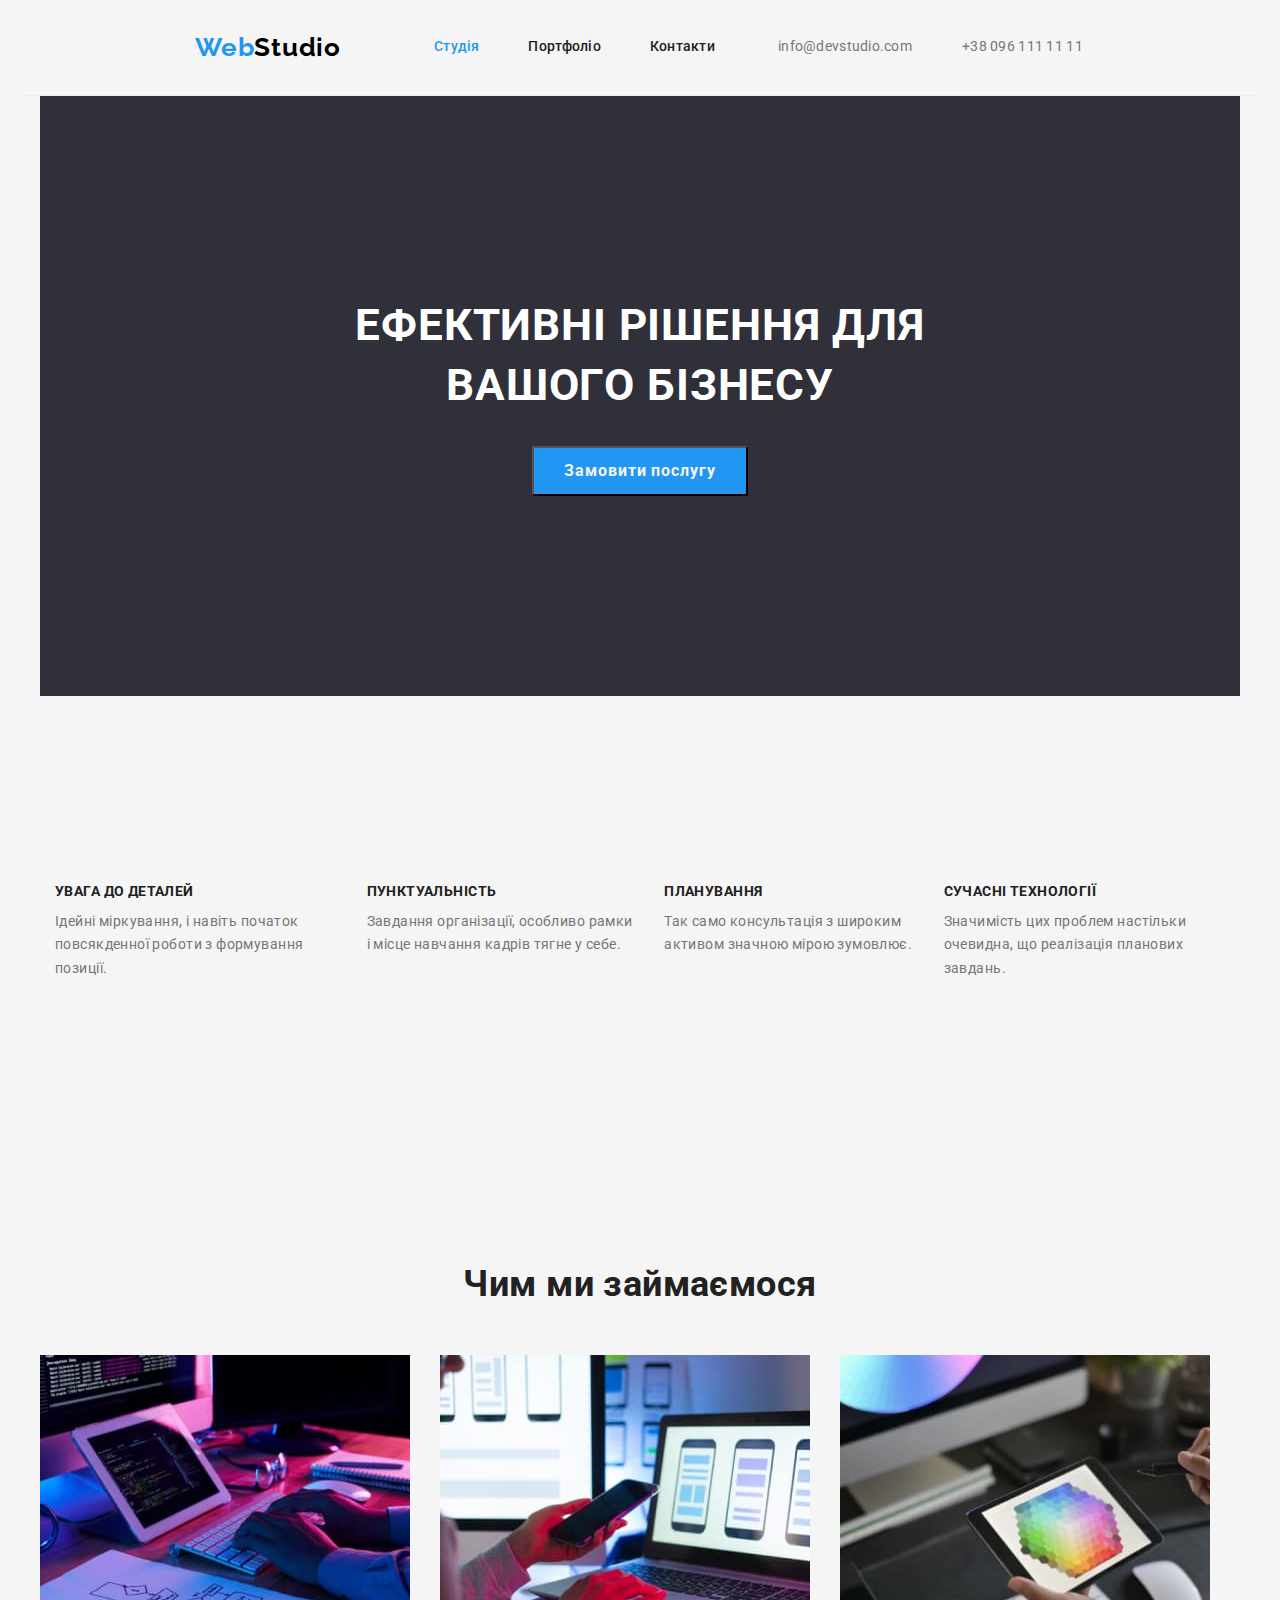
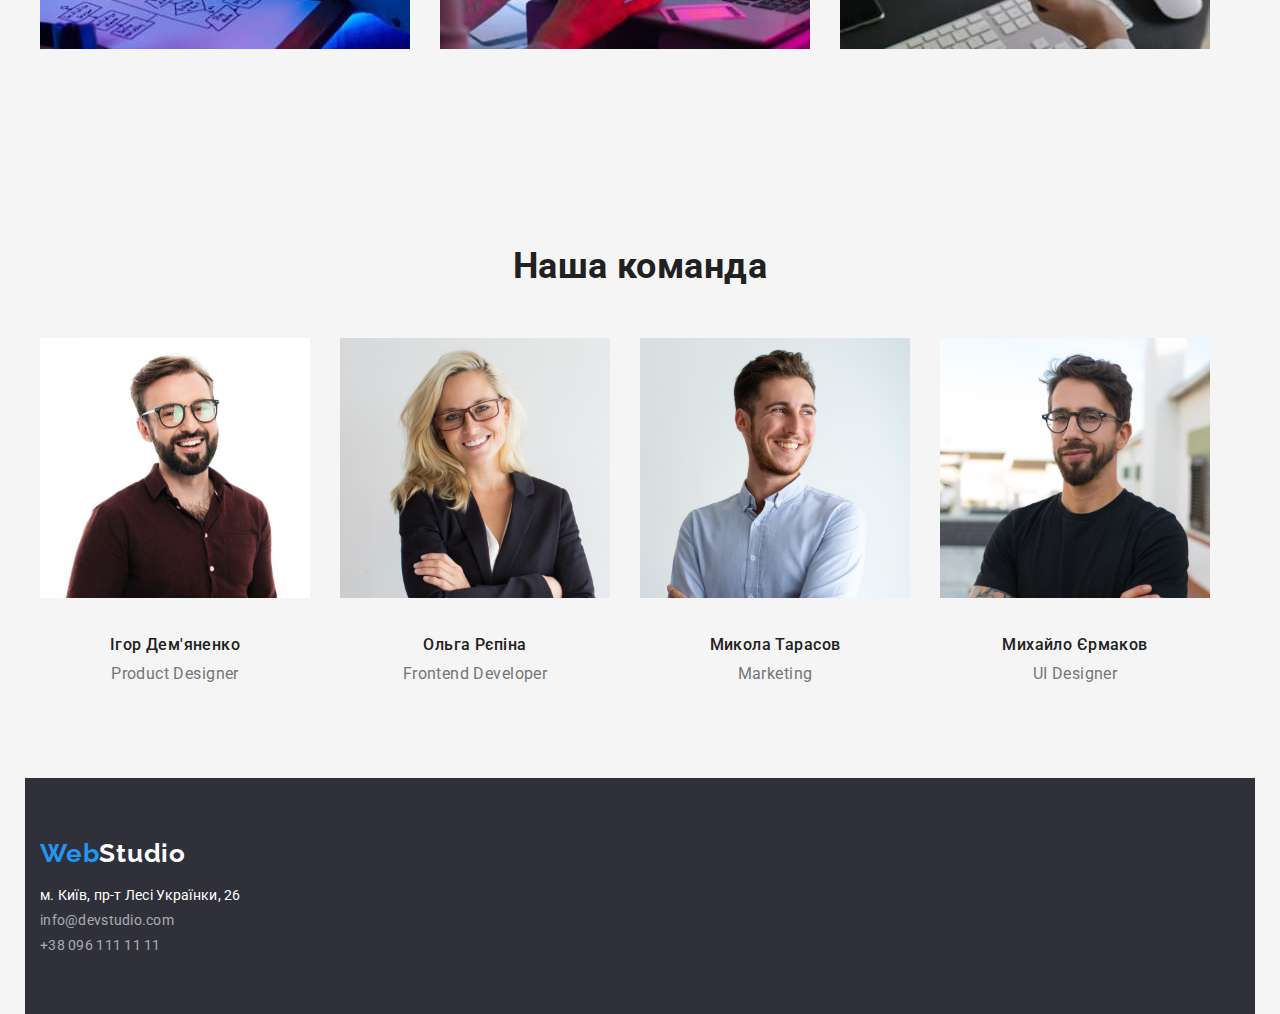
==== index.html @ 281c23c0 "Додає стилі для геометрії, позиціонування контенту" ====
<!DOCTYPE html>
<html lang="uk">
<head>
    <meta charset="UTF-8"/>
    <meta http-equiv="X-UA-Compatible" content="IE=edge"/>
    <meta name="viewport" content="width=device-width, initial-scale=1.0"/>
    <title>Web Studio</title>
    <link href="https://fonts.googleapis.com/css2?family=Raleway:wght@700&family=Roboto:wght@400;500;700;900&display=swap" rel="stylesheet">
    <link rel="stylesheet" href="https://cdnjs.cloudflare.com/ajax/libs/modern-normalize/1.1.0/modern-normalize.min.css" integrity="sha512-wpPYUAdjBVSE4KJnH1VR1HeZfpl1ub8YT/NKx4PuQ5NmX2tKuGu6U/JRp5y+Y8XG2tV+wKQpNHVUX03MfMFn9Q==" crossorigin="anonymous" referrerpolicy="no-referrer" />
    <link rel="stylesheet" href="./css/styles.css"/>
</head>
<body class="page">
    <div class="container-header">
        <header class="links header">
            <nav class="main-nav">
                <a href="./index.html" class="logo link"><span>Web</span>Studio</a>
                <ul class="list nav header">
                    <li><a href="./index.html" class="list-nav link current">Студія</a></li>
                    <li><a href="./portfolio.html" class="list-nav link">Портфоліо</a></li>
                    <li><a href="" class="list-nav link">Контакти</a></li>
                </ul>
            </nav>
            <ul class="list contacts">
                <li><a href="mailto:info@devstudio.com" class="contacts link header">info@devstudio.com</a></li>
                <li><a href="tel:+380961111111" class="contacts link header">+38 096 111 11 11</a></li>
            </ul>
        </header>
    </div>
    <main>
        <!--блок-герой-->
        <div class="container-hero">
            <section class="section hero">
                <h1 class="title-hero">Ефективні рішення для вашого бізнесу</h1>
                <button type="button" class="button primary order">Замовити послугу</button>
            </section>
        </div>
        <!--перелік переваг-->
        <div class="container-advantages">
            <section class="section">
                <h2 class="section-title visually-hidden">Перелік переваг</h2>
                <ul class="list advantages">
                    <li>
                        <h3 class="title-advantage">УВАГА ДО ДЕТАЛЕЙ</h3>
                        <p>Ідейні міркування, і навіть початок повсякденної роботи з формування позиції.</p>
                    </li>
                    <li>
                        <h3 class="title-advantage">ПУНКТУАЛЬНІСТЬ</h3>
                        <p>Завдання організації, особливо рамки і місце навчання кадрів тягне у себе.</p>
                    </li>
                    <li>
                        <h3 class="title-advantage">ПЛАНУВАННЯ</h3>
                        <p>Так само консультація з широким активом значною мірою зумовлює.</p>
                    </li>
                    <li>
                        <h3 class="title-advantage">СУЧАСНІ ТЕХНОЛОГІЇ</h3>
                        <p>Значимість цих проблем настільки очевидна, що реалізація планових завдань.</p>
                    </li>
                </ul>
            </section>
        </div>
        <!--чим ми займаємося-->
        <div class="container-profile">
            <section class="section profile">
                <h2 class="section-title">Чим ми займаємося</h2>
                <!--фото контент-->
                <ul class="list profile">
                    <li>
                        <img src="./images/box-1.jpg" alt="Людина друкує на клавіатурі" width="370"/>
                    </li>
                    <li>
                        <img src="./images/box-2.jpg" alt="Телефон в руках людини" width="370"/>
                    </li>
                    <li>
                        <img src="./images/box-3.jpg" alt="Планшет і стилус в руках людини" width="370"/>
                    </li>
                </ul>
            </section>
        </div>
        <!--Наша команда-->
        <div class="container-team">
            <section class="section team">
                <h2 class="section-title">Наша команда</h2>
                <ul class="list team">
                    <li>
                        <img src="./images/team-card-1.jpg" alt="Фото Ігор Дем'яненко" width="270"/>
                        <h3 class="title-name">Ігор Дем'яненко</h3>
                        <p class="title-position">Product Designer</p>
                    </li>
                    <li>
                        <img src="./images/team-card-2.jpg" alt="Фото Ольга Рєпіна" width="270"/>
                        <h3 class="title-name">Ольга Рєпіна</h3>
                        <p class="title-position">Frontend Developer</p>
                    </li>
                    <li>
                        <img src="./images/team-card-3.jpg" alt="Фото Микола Тарасов" width="270"/>
                        <h3 class="title-name">Микола Тарасов</h3>
                        <p class="title-position">Marketing</p>
                    </li>
                    <li>
                        <img src="./images/team-card-4.jpg" alt="фото Михайло Єрмаков" width="270"/>
                        <h3 class="title-name">Михайло Єрмаков</h3>
                        <p class="title-position">UI Designer</p>
                    </li>
                </ul>
            </section>
        </div>
    </main>
    <footer class="links footer">
        <div class="container-footer">
            <a href="./index.html" class="logo link"><span>Web</span>Studio</a>
            <address class="contacts-list">
                <ul class="list">
                    <li><a href="https://goo.gl/maps/gEgkedTg2fkSHyE56" target="_blank" rel="noopener noreferrer" class="address link">м. Київ, пр-т Лесі Українки, 26</a></li> 
                    <li><a href="mailto:info@devstudio.com" class="contacts link">info@devstudio.com</a></li>
                    <li><a href="tel:+380961111111" class="contacts link">+38 096 111 11 11</a></li>
                </ul>
            </address>
        </div>
    </footer>
</body>
</html>
---- css/styles.css ----
:root {
    --primary-text-color: #757575;
    --title-text-color: #212121;
    --secondary-text-color: #FFFFFF;
    --accent-color: #2196F3;
    --primary-background-color: #F5F5F5;
    --secondary-background-color: #2F303A;
    --section-background-color: #F5F4FA;
    --hero-title-color: #FFFFFF;
    --primary-logo-color: #000000;
    --secondary-logo-color: #2196F3;
    --color-contacts: rgba(255, 255, 255, 0.6);
    --color-borders: #EEEEEE;
}

body {
    background-color: var(--primary-background-color);
    color: var(--primary-text-color);
    font-family: 'Roboto', sans-serif;
    letter-spacing: 0.03em;
    font-size: 14px;
    line-height: 1.71;
    margin: 0;
}

h1, h2, h3, p, ul {
    margin: 0;
}

ul {
    padding: 0;
}

.link {
    text-decoration: none;
}

.link.current {
    color: var(--accent-color);
}

.visually-hidden {
    position: absolute;
    width: 1px;
    height: 1px;
    margin: -1px;
    border: 0;
    padding: 0;
    
    white-space: nowrap;
    clip-path: inset(100%);
    clip: rect(0 0 0 0);
    overflow: hidden;
  }

  .section {
    padding: 94px 0;
  }

  /*--------------- HEADER ------------------*/

.container-header {
    width: 1200px;
    margin: 0 auto;
    padding: 0 15px;
    border-bottom: 1px solid #ECECEC;
}

.main-nav {
    display: flex;
    margin-right: 63px;
}

.list.contacts {
    display: flex;
    min-width: 307px;
}


.logo {
    font-family: 'Raleway';
    font-weight: 700;
    font-size: 26px;
    line-height: 1.19;
    margin-right: 93px;
}

header .logo {
    color: var(--primary-logo-color);
}

footer .logo {
    color: var(--secondary-text-color);
}

.logo span {
    color: var(--secondary-logo-color);
}

.links {
    letter-spacing: 0.02em;
    font-size: 14px;
    line-height: 1.14;
    display: flex;
    align-items: center;
}

.links.header {
    justify-content: center;
}

.links.header a {
    padding: 32px 0;
}

.links .logo {
    letter-spacing: 0.03em;
}

.list.nav.header,
.list.contacts {
    display: flex;
    align-items: center;
}

.list.nav.header {
    width: 281px;
    justify-content: space-between;
}

.section-title {
    color: var(--title-text-color);
    font-size: 36px;
    line-height: 1.17;
}

.title-advantage {
    color: var(--title-text-color);
    font-size: 14px;
    line-height: 1.14;
    margin-bottom: 10px;
}

.title-name {
    color: var(--title-text-color);
    font-size: 16px;
    font-weight: 500;
    line-height: 1.19;
}

.title-position {
    font-size: 16px;
    line-height: 1.19;
}

/*------------------------- HERO --------------------------*/

.container-hero {
    width: 1200px;
    margin: 0 auto;
    padding: 0 15px;
}
.title-hero {
    color: var(--hero-title-color);
    font-size: 44px;
    line-height: 1.36;
    text-transform: uppercase;
    max-width: 696px;
    margin-bottom: 30px;
    text-align: center;
}

.section.hero {
    background-color: var(--secondary-background-color);
    letter-spacing: 0.06em;
    padding: 200px 0 200px 0;
    text-align: center;
}

.section.hero h1 {
    margin: auto;
    margin-bottom: 30px;
}

/*--------------------- ADVANTAGES --------------------------*/

.container-advantages {
    width: 1200px;
    margin: 0 auto;
    padding: 0 15px;
}

.list.advantages {
    display: flex;
    padding: 94px 15px;
}

.list.advantages li:not(:last-child) {
    margin-right: 30px;
}

/*---------------------- PROFILE ---------------------------*/

.container-profile {
    width: 1200px;
    margin: 0 auto;
    padding: 0 15px;
}

.list.profile {
    display: flex;
    padding: 0;
}

.list.profile li:not(:last-child) {
    margin-right: 30px;
}

.section.profile .section-title {
    margin-bottom: 50px;
    text-align: center;
}

/*----------------------- TEAM -----------------------------*/

.container-team {
    width: 1200px;
    margin: 0 auto;
    padding: 0 15px;
}

.section.team .section-title {
    text-align: center;
    margin-bottom: 50px;
}

.section.team img {
    margin-bottom: 30px;
}

.list.team {
    display:flex;
    padding: 0;
}

.list.team li:not(:last-child) {
    margin-right: 30px;
}

.list.team .title-name {
    margin-bottom: 10px;
    text-align: center;
}

.list.team .title-position {
    text-align: center;
}

/*----------------------- PORTFOLIO ------------------------*/

.title-portfolio {
    color: var(--title-text-color);
    letter-spacing: 0.06em;
    font-weight: 700;
    font-size: 18px;
    line-height: 2;
}

.title-portfolio:hover,
.title-portfolio:focus {
    color: var(--accent-color);
}

.list {
    list-style: none;
}

.list.contacts {
    color: var(--primary-text-color);
}

.portfolio-description {
    color: var(--primary-text-color);
    font-size: 16px;
    line-height: 1.88; 
}

.links a:hover,
.links a:focus,
.address:hover,
.address:focus {
    color: var(--accent-color);
}

.link:hover,
.link:focus {
    color: var(--accent-color);
}

.list-nav {
    color: var(--title-text-color);
    font-weight: 500;
}

.button {
    color: var(--title-text-color);
    background-color: var(--primary-background-color);
    font-family: inherit;
    letter-spacing: 0.03em;
    font-weight: 500;
    font-size: 16px;
    line-height: 1.63;
    cursor: pointer;
    padding: 6px 22px;
}

.button:hover,
.button:focus {
    color: var(--secondary-text-color);
    background-color: var(--accent-color);
}

.button.primary {
    color: var(--primary-background-color);
    background-color: var(--accent-color);
}

.button.primary:hover,
.button.primary:focus {
    color: var(--accent-color);
    background-color: var(--primary-background-color);
}

.button.primary.order {
    letter-spacing: 0.06em;
    font-size: 16px;
    line-height: 1.88;
    font-weight: 700;
    min-width: 216px;
    height: 50px;
}

.button.primary.order:hover,
.button.primary.order:focus {
    color: var(--accent-color);
    background-color: var(--primary-background-color);
}

.address {
    color: var(--secondary-text-color);
}

.contacts-list {
    font-style: inherit;
}

.contacts.link {
    color: var(--color-contacts);
}

.contacts.link.header {
    color: var(--primary-text-color);
}

.list.contacts li:not(:last-child) {
    margin-right: 50px;
}

.contacts.link.header:hover,
.contacts.link.header:focus {
    color: var(--accent-color);
}

.contacts:hover,
.contacts:focus {
    color: var(--accent-color);
}

/*------------------------ EXAMPLES ----------------------*/

.container-examples{
    width: 1200px;
    margin: 0 auto;
    padding: 0 15px;
}

.list.examples {
    display: flex;
    justify-content: center;
}

.list.examples.buttons {
    margin-bottom: 50px;
}

.list.examples.buttons li:not(:last-child) {
    margin-right: 8px;
}

.list.examples.images {
    flex-wrap: wrap;
    padding: 0;
    gap: 30px;
}

.portfolio-holder {
    padding: 20px 24px;
    border-bottom: 2px solid var(--color-borders);
    border-left: 2px solid var(--color-borders);
    border-right: 2px solid var(--color-borders);
}

.examples-items {
    padding-top: 94px;
}

/*------------------------- FOOTER -------------------------*/

.container-footer {
    width: 1200px;
    margin: 0 auto;
    padding: 60px 15px 0 15px;
    background-color: var(--secondary-background-color);
}

.container-footer .list {
    padding: 0;
}

.container-footer .logo.link {
    display: flex;
    margin-bottom: 20px;
}

.container-footer .list li:not(:last-child) {
    margin-bottom: 9px;
}

.container-footer .contacts-list {
    margin-bottom: 60px;
}
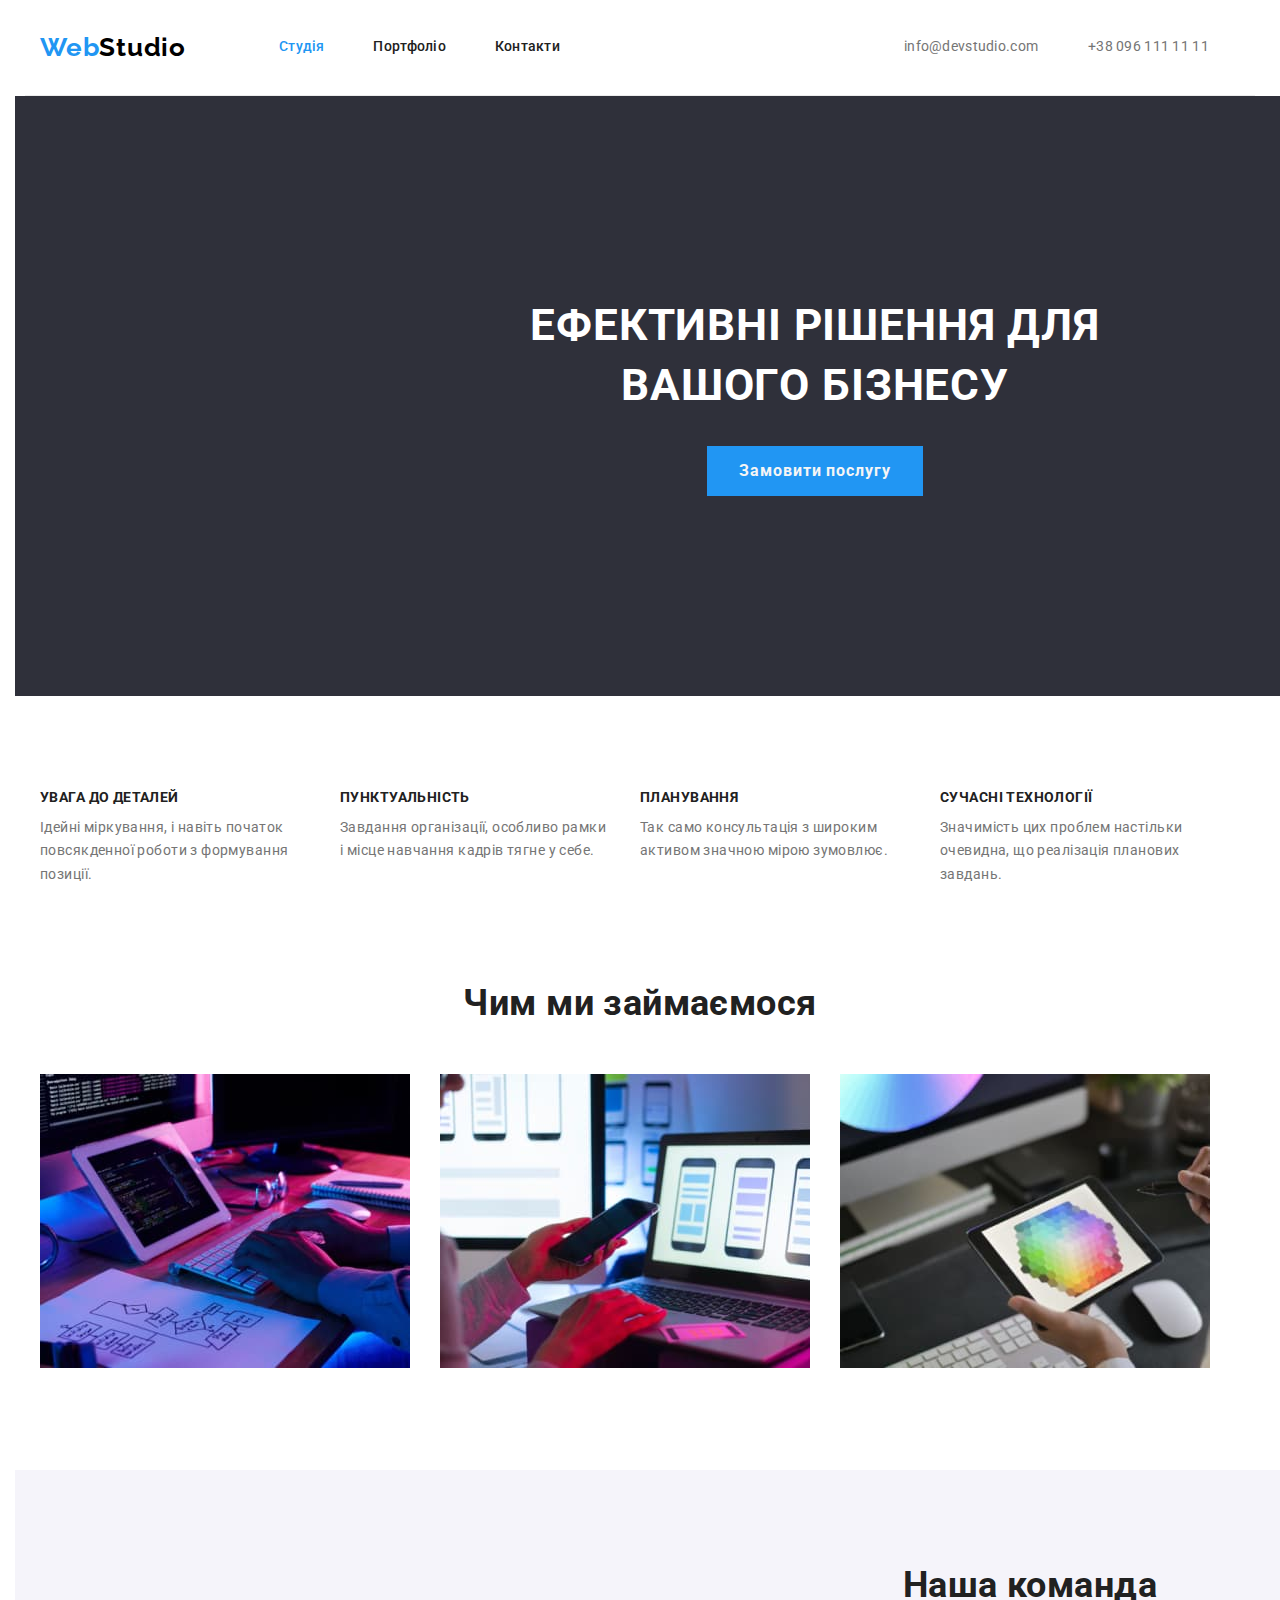
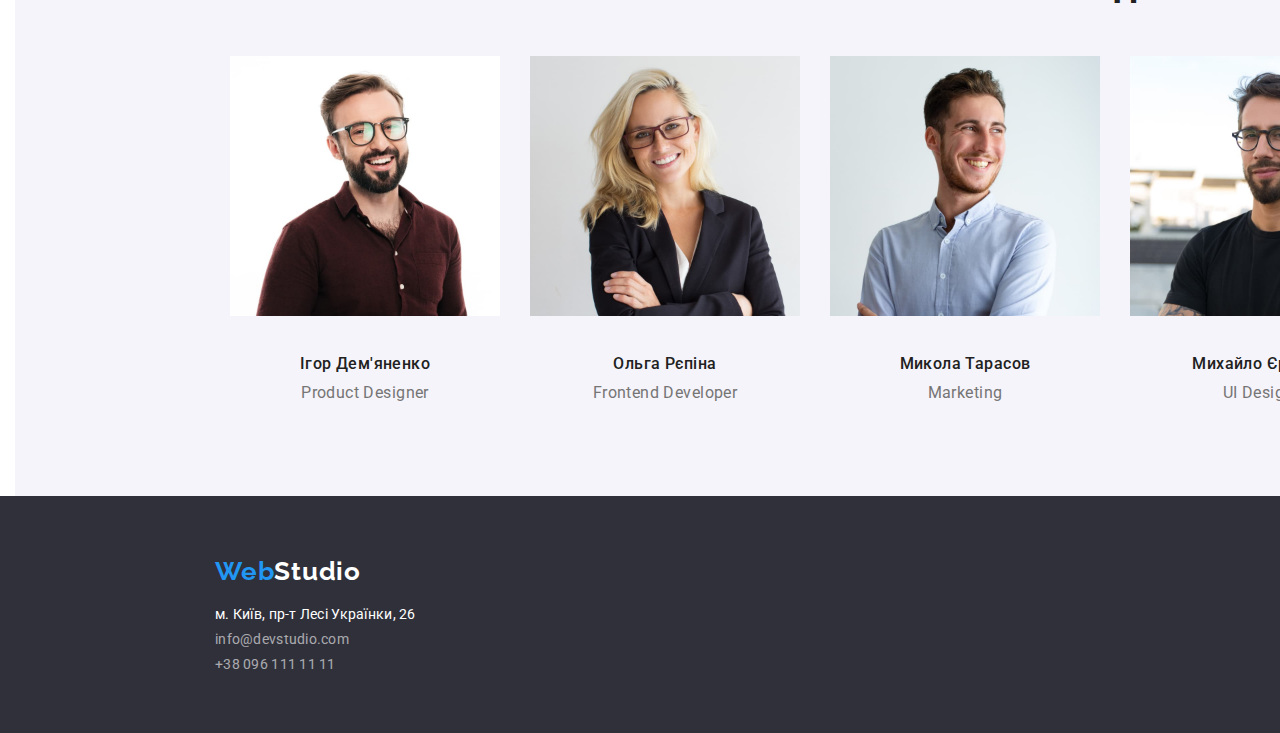
==== commit 023f9aa9: "Додає правильні відступи, фони секцій" ====
--- a/index.html
+++ b/index.html
@@ -39,19 +39,19 @@
             <section class="section">
                 <h2 class="section-title visually-hidden">Перелік переваг</h2>
                 <ul class="list advantages">
-                    <li>
+                    <li class="holder-advantages">
                         <h3 class="title-advantage">УВАГА ДО ДЕТАЛЕЙ</h3>
                         <p>Ідейні міркування, і навіть початок повсякденної роботи з формування позиції.</p>
                     </li>
-                    <li>
+                    <li class="holder-advantages">
                         <h3 class="title-advantage">ПУНКТУАЛЬНІСТЬ</h3>
                         <p>Завдання організації, особливо рамки і місце навчання кадрів тягне у себе.</p>
                     </li>
-                    <li>
+                    <li class="holder-advantages">
                         <h3 class="title-advantage">ПЛАНУВАННЯ</h3>
                         <p>Так само консультація з широким активом значною мірою зумовлює.</p>
                     </li>
-                    <li>
+                    <li class="holder-advantages">
                         <h3 class="title-advantage">СУЧАСНІ ТЕХНОЛОГІЇ</h3>
                         <p>Значимість цих проблем настільки очевидна, що реалізація планових завдань.</p>
                     </li>
--- a/css/styles.css
+++ b/css/styles.css
@@ -14,7 +14,7 @@
 }
 
 body {
-    background-color: var(--primary-background-color);
+    /* background-color: var(--primary-background-color); */
     color: var(--primary-text-color);
     font-family: 'Roboto', sans-serif;
     letter-spacing: 0.03em;
@@ -68,7 +68,6 @@
 
 .main-nav {
     display: flex;
-    margin-right: 63px;
 }
 
 .list.contacts {
@@ -105,10 +104,6 @@
     align-items: center;
 }
 
-.links.header {
-    justify-content: center;
-}
-
 .links.header a {
     padding: 32px 0;
 }
@@ -126,6 +121,7 @@
 .list.nav.header {
     width: 281px;
     justify-content: space-between;
+    margin-right: 344px;
 }
 
 .section-title {
@@ -156,7 +152,7 @@
 /*------------------------- HERO --------------------------*/
 
 .container-hero {
-    width: 1200px;
+    width: 1600px;
     margin: 0 auto;
     padding: 0 15px;
 }
@@ -192,13 +188,17 @@
 
 .list.advantages {
     display: flex;
-    padding: 94px 15px;
 }
 
 .list.advantages li:not(:last-child) {
     margin-right: 30px;
 }
 
+.holder-advantages {
+    max-width: 270px;
+    min-height: 98px;
+}
+
 /*---------------------- PROFILE ---------------------------*/
 
 .container-profile {
@@ -207,6 +207,10 @@
     padding: 0 15px;
 }
 
+.section.profile {
+    padding-top: 0;
+}
+
 .list.profile {
     display: flex;
     padding: 0;
@@ -224,9 +228,18 @@
 /*----------------------- TEAM -----------------------------*/
 
 .container-team {
-    width: 1200px;
-    margin: 0 auto;
-    padding: 0 15px;
+    width: 100%;
+    margin: 0 auto;
+    padding: 0 15px;
+    background-size: 100%;
+}
+
+.section.team {
+    width: 1600px;
+    margin: 0 auto;
+    background-color: var(--section-background-color);
+    padding-left: 215px;
+    padding-right: 215px;
 }
 
 .section.team .section-title {
@@ -240,7 +253,6 @@
 
 .list.team {
     display:flex;
-    padding: 0;
 }
 
 .list.team li:not(:last-child) {
@@ -304,7 +316,7 @@
 
 .button {
     color: var(--title-text-color);
-    background-color: var(--primary-background-color);
+    background-color: var(--section-background-color);
     font-family: inherit;
     letter-spacing: 0.03em;
     font-weight: 500;
@@ -312,6 +324,7 @@
     line-height: 1.63;
     cursor: pointer;
     padding: 6px 22px;
+    border: none;
 }
 
 .button:hover,
@@ -417,15 +430,12 @@
 /*------------------------- FOOTER -------------------------*/
 
 .container-footer {
-    width: 1200px;
-    margin: 0 auto;
-    padding: 60px 15px 0 15px;
+    width: 1600px;
+    margin: 0 auto;
+    padding: 60px 0 60px 215px;
     background-color: var(--secondary-background-color);
 }
 
-.container-footer .list {
-    padding: 0;
-}
 
 .container-footer .logo.link {
     display: flex;
@@ -435,7 +445,3 @@
 .container-footer .list li:not(:last-child) {
     margin-bottom: 9px;
 }
-
-.container-footer .contacts-list {
-    margin-bottom: 60px;
-}